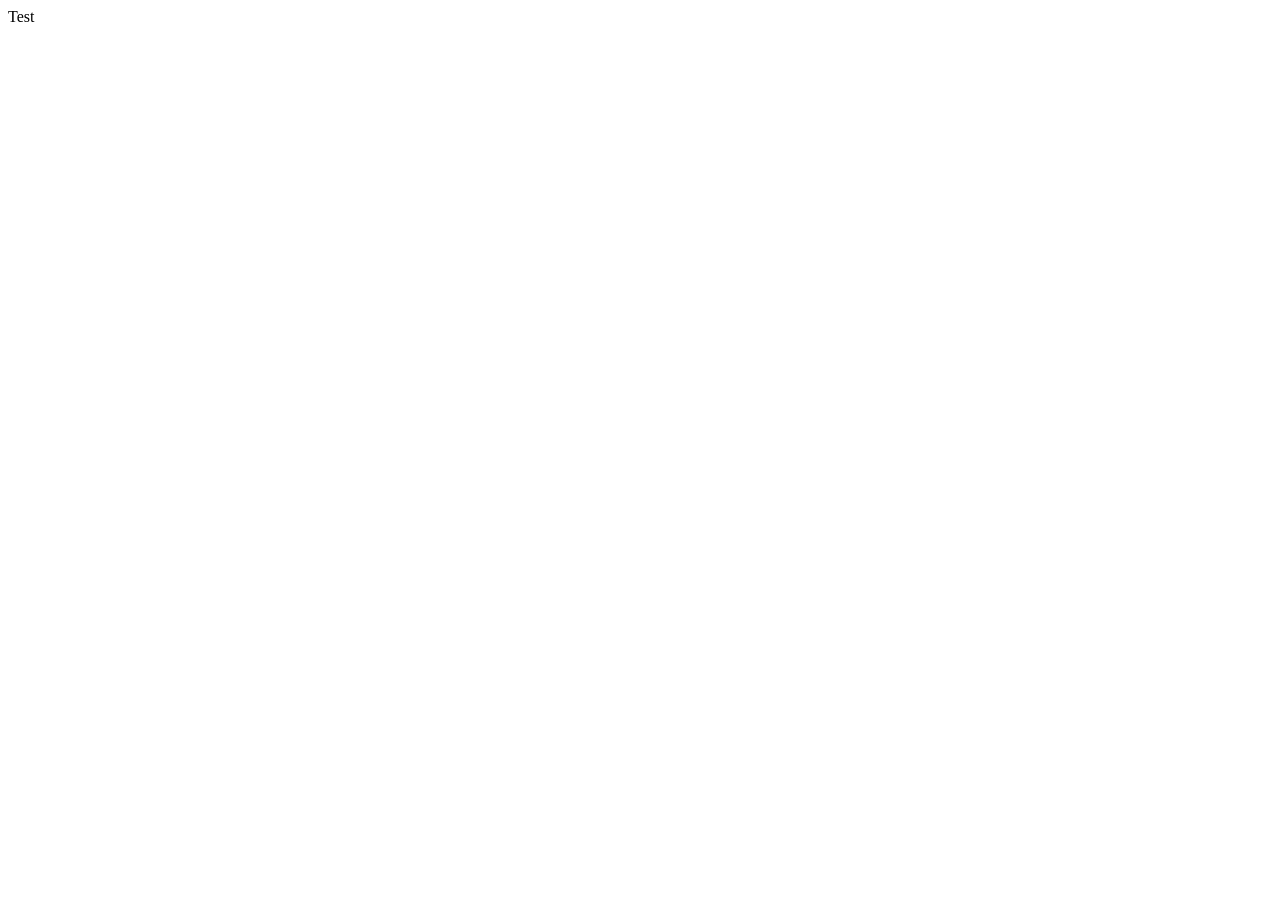
==== Frontend/index.html @ 188ba50f "init HTML" ====
<!DOCTYPE html>
<html lang="en">
<head>
    <meta charset="UTF-8">
    <meta name="viewport" content="width=device-width, initial-scale=1.0">
    <title>Document</title>
</head>
<body>
    Test
</body>
</html>
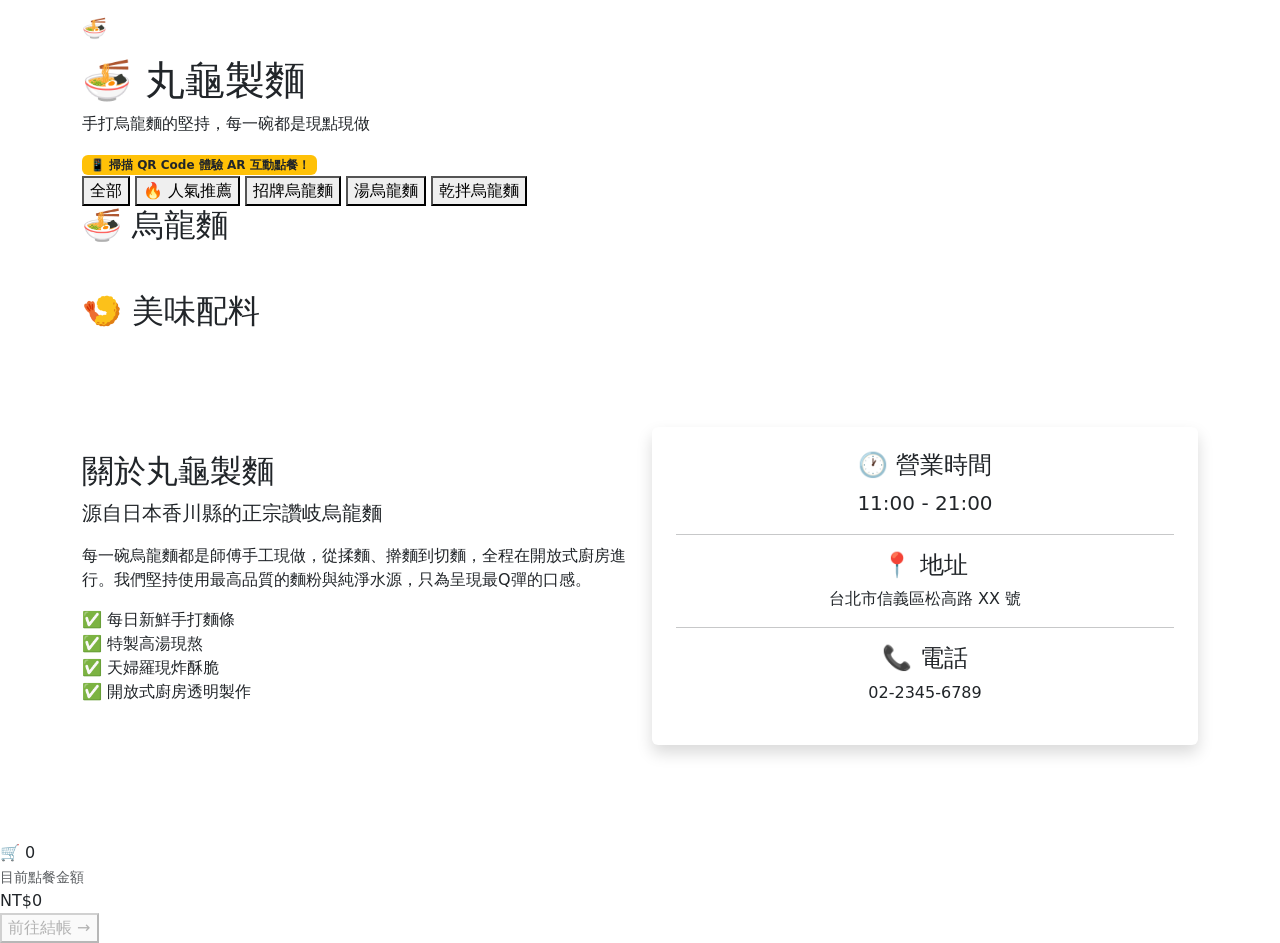
==== commit 6c63cfc0: "dev test" ====
--- a/Frontend/index.html
+++ b/Frontend/index.html
@@ -1,11 +1,190 @@
 <!DOCTYPE html>
-<html lang="en">
+<html lang="zh-TW">
 <head>
     <meta charset="UTF-8">
     <meta name="viewport" content="width=device-width, initial-scale=1.0">
-    <title>Document</title>
+    <title>丸龜製麵 | 手打烏龍麵的堅持</title>
+    
+    <!-- Favicon -->
+    <link rel="icon" type="image/x-icon" href="/static/img/favicon.ico">
+    
+    <!-- Bootstrap 5 CSS -->
+    <link href="https://cdn.jsdelivr.net/npm/bootstrap@5.3.2/dist/css/bootstrap.min.css" rel="stylesheet">
+    
+    <!-- Bootstrap Icons -->
+    <link href="https://cdn.jsdelivr.net/npm/bootstrap-icons@1.11.1/font/bootstrap-icons.css" rel="stylesheet">
+    
+    <!-- Google Fonts -->
+    <link href="https://fonts.googleapis.com/css2?family=Noto+Sans+TC:wght@400;500;700&display=swap" rel="stylesheet">
+    
+    <!-- 自定義樣式 -->
+    <link href="/assets/css/style.css" rel="stylesheet">
 </head>
 <body>
-    Test
+    <!-- ============== 頂部導覽列 ============== -->
+    <nav class="navbar navbar-expand-lg navbar-dark" style="background-color: var(--primary-color);">
+        <div class="container">
+            <a class="navbar-brand" href="#">
+                🍜 丸龜製麵
+            </a>
+            <button class="navbar-toggler" type="button" data-bs-toggle="collapse" data-bs-target="#navbarNav">
+                <span class="navbar-toggler-icon"></span>
+            </button>
+            <div class="collapse navbar-collapse" id="navbarNav">
+                <ul class="navbar-nav ms-auto">
+                    <li class="nav-item">
+                        <a class="nav-link active" href="#menu">菜單</a>
+                    </li>
+                    <li class="nav-item">
+                        <a class="nav-link" href="#about">關於我們</a>
+                    </li>
+                    <li class="nav-item">
+                        <a class="nav-link" href="#" data-bs-toggle="modal" data-bs-target="#cart-modal" onclick="showCartModal()">
+                            <i class="bi bi-cart3"></i> 購物車
+                        </a>
+                    </li>
+                </ul>
+            </div>
+        </div>
+    </nav>
+
+    <!-- ============== Hero 區塊 ============== -->
+    <section class="hero-section">
+        <div class="container">
+            <h1>🍜 丸龜製麵</h1>
+            <p>手打烏龍麵的堅持，每一碗都是現點現做</p>
+            <span class="badge bg-warning text-dark">
+                📱 掃描 QR Code 體驗 AR 互動點餐！
+            </span>
+        </div>
+    </section>
+
+    <!-- ============== 分類標籤 ============== -->
+    <div class="container">
+        <div class="category-tabs" id="menu">
+            <button class="category-tab active" onclick="filterCategory('all')">全部</button>
+            <button class="category-tab" onclick="filterCategory('popular')">🔥 人氣推薦</button>
+            <button class="category-tab" onclick="filterCategory('招牌烏龍麵')">招牌烏龍麵</button>
+            <button class="category-tab" onclick="filterCategory('湯烏龍麵')">湯烏龍麵</button>
+            <button class="category-tab" onclick="filterCategory('乾拌烏龍麵')">乾拌烏龍麵</button>
+        </div>
+    </div>
+
+    <!-- ============== 載入動畫 ============== -->
+    <div id="loading-spinner" class="container text-center py-5" style="display: none;">
+        <div class="spinner-border text-danger" role="status">
+            <span class="visually-hidden">載入中...</span>
+        </div>
+        <p class="mt-3">正在準備美味菜單...</p>
+    </div>
+
+    <!-- ============== 菜單 Grid ============== -->
+    <main class="container">
+        <h2 class="mb-4">🍜 烏龍麵</h2>
+        <div id="menu-grid" class="menu-grid">
+            <!-- 動態載入 -->
+        </div>
+        
+        <!-- 副餐區塊 -->
+        <h2 class="mt-5 mb-4">🍤 美味配料</h2>
+        <div id="sides-grid" class="menu-grid">
+            <!-- 動態載入 -->
+        </div>
+    </main>
+
+    <!-- ============== 關於我們 ============== -->
+    <section id="about" class="container my-5 py-5">
+        <div class="row align-items-center">
+            <div class="col-md-6">
+                <h2>關於丸龜製麵</h2>
+                <p class="lead">源自日本香川縣的正宗讚岐烏龍麵</p>
+                <p>每一碗烏龍麵都是師傅手工現做，從揉麵、擀麵到切麵，全程在開放式廚房進行。我們堅持使用最高品質的麵粉與純淨水源，只為呈現最Q彈的口感。</p>
+                <ul class="list-unstyled">
+                    <li>✅ 每日新鮮手打麵條</li>
+                    <li>✅ 特製高湯現熬</li>
+                    <li>✅ 天婦羅現炸酥脆</li>
+                    <li>✅ 開放式廚房透明製作</li>
+                </ul>
+            </div>
+            <div class="col-md-6 text-center">
+                <div class="p-4 bg-white rounded shadow">
+                    <h4>🕐 營業時間</h4>
+                    <p class="fs-5">11:00 - 21:00</p>
+                    <hr>
+                    <h4>📍 地址</h4>
+                    <p>台北市信義區松高路 XX 號</p>
+                    <hr>
+                    <h4>📞 電話</h4>
+                    <p>02-2345-6789</p>
+                </div>
+            </div>
+        </div>
+    </section>
+
+    <!-- ============== 底部點餐列 (Sticky Footer) ============== -->
+    <div class="order-bar">
+        <div class="cart-info">
+            <div class="cart-icon">
+                🛒
+                <span class="cart-count" id="cart-count">0</span>
+            </div>
+            <div>
+                <small class="text-muted">目前點餐金額</small>
+                <div class="cart-total" id="cart-total">NT$0</div>
+            </div>
+        </div>
+        <button class="checkout-btn" id="checkout-btn" data-bs-toggle="modal" data-bs-target="#cart-modal" onclick="showCartModal()" disabled>
+            前往結帳 →
+        </button>
+    </div>
+
+    <!-- ============== 購物車 Modal ============== -->
+    <div class="modal fade" id="cart-modal" tabindex="-1">
+        <div class="modal-dialog modal-lg">
+            <div class="modal-content">
+                <div class="modal-header" style="background: var(--primary-color); color: white;">
+                    <h5 class="modal-title">🛒 我的點餐</h5>
+                    <button type="button" class="btn-close btn-close-white" data-bs-dismiss="modal"></button>
+                </div>
+                <div class="modal-body" id="cart-modal-body">
+                    <!-- 動態載入 -->
+                </div>
+                <div class="modal-footer">
+                    <div class="w-100">
+                        <label for="order-note" class="form-label">備註 (例如：不要蔥、少辣)</label>
+                        <textarea class="form-control mb-3" id="order-note" rows="2" placeholder="有任何特殊需求請在這裡說明..."></textarea>
+                    </div>
+                    <button type="button" class="btn btn-secondary" onclick="clearCart(); showCartModal();">
+                        清空購物車
+                    </button>
+                    <button type="button" class="btn btn-danger btn-lg" onclick="submitOrder()">
+                        確認訂單 🎉
+                    </button>
+                </div>
+            </div>
+        </div>
+    </div>
+
+    <!-- ============== 手機版 Modal ============== -->
+    <div class="modal fade mobile-modal" id="mobile-modal" tabindex="-1">
+        <div class="modal-dialog modal-dialog-centered">
+            <div class="modal-content">
+                <div class="modal-header">
+                    <h5 class="modal-title" id="mobile-modal-title">餐點名稱</h5>
+                    <button type="button" class="btn-close" data-bs-dismiss="modal"></button>
+                </div>
+                <div class="modal-body" id="mobile-modal-body">
+                    <!-- 動態載入 -->
+                </div>
+            </div>
+        </div>
+    </div>
+
+    <!-- ============== Scripts ============== -->
+    <!-- Bootstrap 5 JS -->
+    <script src="https://cdn.jsdelivr.net/npm/bootstrap@5.3.2/dist/js/bootstrap.bundle.min.js"></script>
+    
+    <!-- 主要 JavaScript -->
+    <script src="/assets/js/main.js"></script>
 </body>
-</html>+</html>
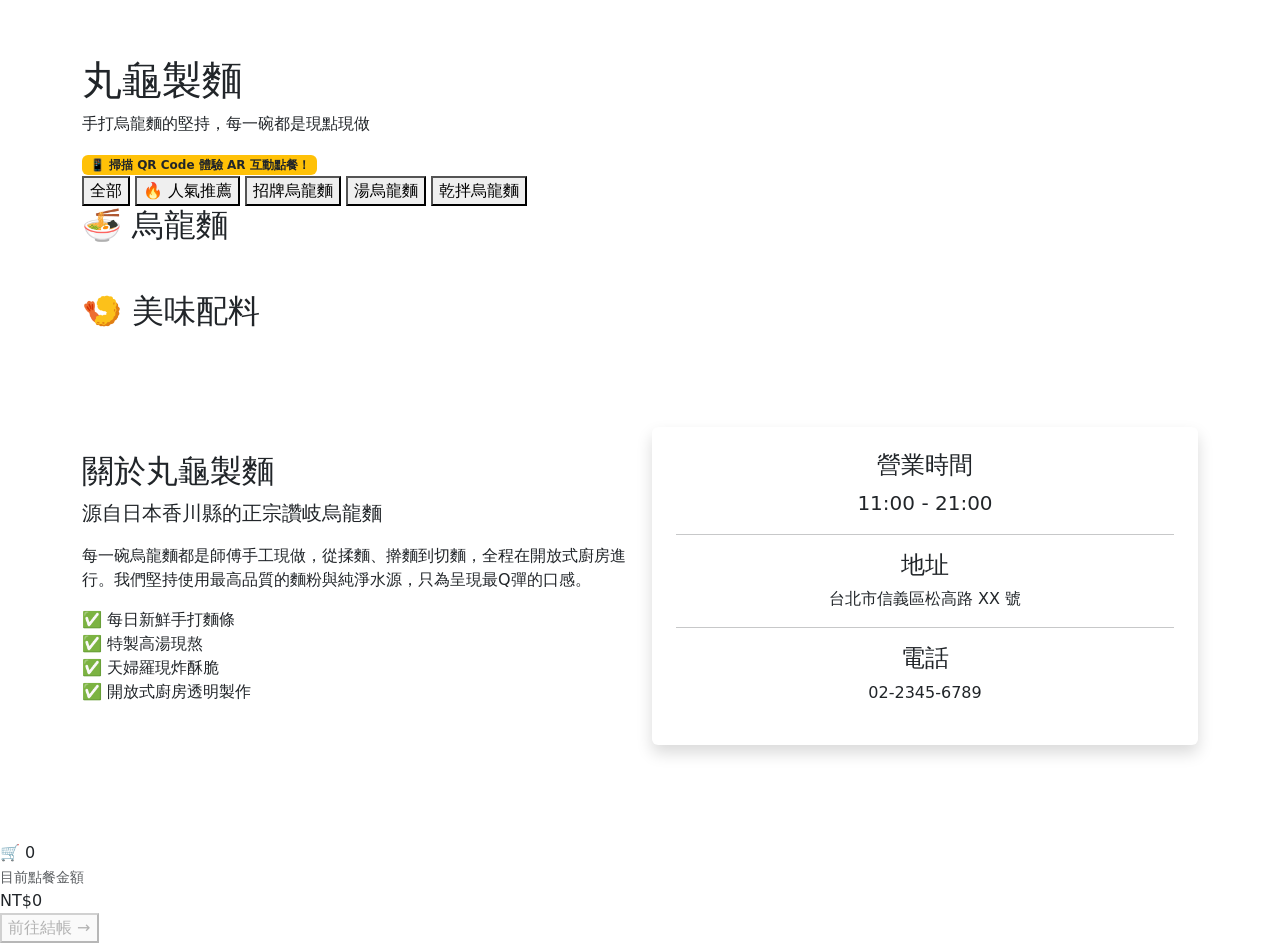
==== commit 3a20a245: "html edit" ====
--- a/Frontend/index.html
+++ b/Frontend/index.html
@@ -25,7 +25,7 @@
     <nav class="navbar navbar-expand-lg navbar-dark" style="background-color: var(--primary-color);">
         <div class="container">
             <a class="navbar-brand" href="#">
-                🍜 丸龜製麵
+                丸龜製麵
             </a>
             <button class="navbar-toggler" type="button" data-bs-toggle="collapse" data-bs-target="#navbarNav">
                 <span class="navbar-toggler-icon"></span>
@@ -40,7 +40,7 @@
                     </li>
                     <li class="nav-item">
                         <a class="nav-link" href="#" data-bs-toggle="modal" data-bs-target="#cart-modal" onclick="showCartModal()">
-                            <i class="bi bi-cart3"></i> 購物車
+                            購物車
                         </a>
                     </li>
                 </ul>
@@ -51,7 +51,7 @@
     <!-- ============== Hero 區塊 ============== -->
     <section class="hero-section">
         <div class="container">
-            <h1>🍜 丸龜製麵</h1>
+            <h1>丸龜製麵</h1>
             <p>手打烏龍麵的堅持，每一碗都是現點現做</p>
             <span class="badge bg-warning text-dark">
                 📱 掃描 QR Code 體驗 AR 互動點餐！
@@ -108,13 +108,13 @@
             </div>
             <div class="col-md-6 text-center">
                 <div class="p-4 bg-white rounded shadow">
-                    <h4>🕐 營業時間</h4>
+                    <h4>營業時間</h4>
                     <p class="fs-5">11:00 - 21:00</p>
                     <hr>
-                    <h4>📍 地址</h4>
+                    <h4>地址</h4>
                     <p>台北市信義區松高路 XX 號</p>
                     <hr>
-                    <h4>📞 電話</h4>
+                    <h4>電話</h4>
                     <p>02-2345-6789</p>
                 </div>
             </div>
@@ -143,7 +143,7 @@
         <div class="modal-dialog modal-lg">
             <div class="modal-content">
                 <div class="modal-header" style="background: var(--primary-color); color: white;">
-                    <h5 class="modal-title">🛒 我的點餐</h5>
+                    <h5 class="modal-title">我的點餐</h5>
                     <button type="button" class="btn-close btn-close-white" data-bs-dismiss="modal"></button>
                 </div>
                 <div class="modal-body" id="cart-modal-body">
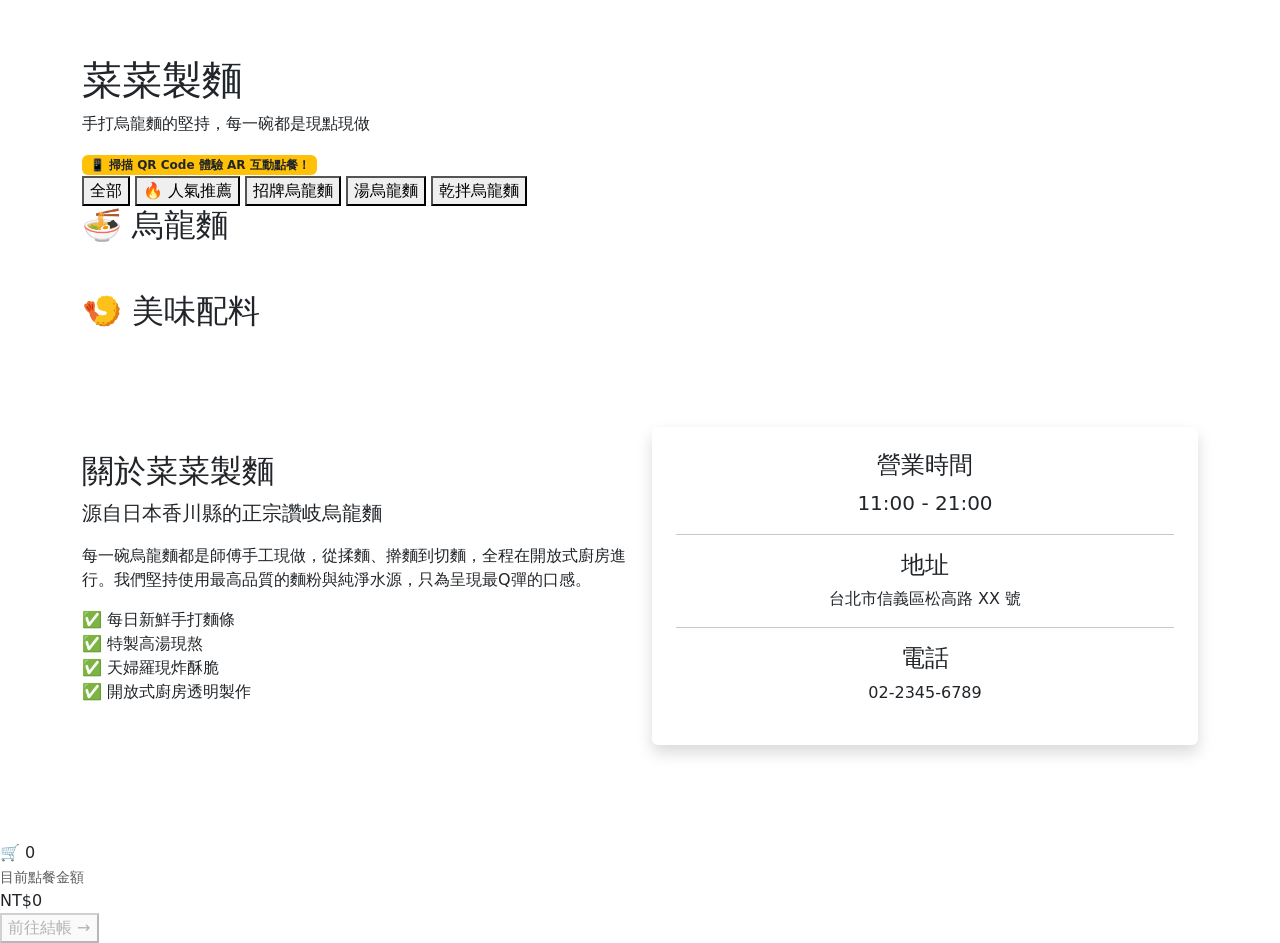
==== commit ef268269: "修改名稱以防止商標問題" ====
--- a/Frontend/index.html
+++ b/Frontend/index.html
@@ -3,7 +3,7 @@
 <head>
     <meta charset="UTF-8">
     <meta name="viewport" content="width=device-width, initial-scale=1.0">
-    <title>丸龜製麵 | 手打烏龍麵的堅持</title>
+    <title>菜菜製麵 | 手打烏龍麵的堅持</title>
     
     <!-- Favicon -->
     <link rel="icon" type="image/x-icon" href="/static/img/favicon.ico">
@@ -22,10 +22,10 @@
 </head>
 <body>
     <!-- ============== 頂部導覽列 ============== -->
-    <nav class="navbar navbar-expand-lg navbar-dark" style="background-color: var(--primary-color);">
+    <nav class="navbar navbar-expand-lg navbar-dark sticky-top" style="background-color: var(--primary-color);">
         <div class="container">
             <a class="navbar-brand" href="#">
-                丸龜製麵
+                菜菜製麵
             </a>
             <button class="navbar-toggler" type="button" data-bs-toggle="collapse" data-bs-target="#navbarNav">
                 <span class="navbar-toggler-icon"></span>
@@ -51,7 +51,7 @@
     <!-- ============== Hero 區塊 ============== -->
     <section class="hero-section">
         <div class="container">
-            <h1>丸龜製麵</h1>
+            <h1>菜菜製麵</h1>
             <p>手打烏龍麵的堅持，每一碗都是現點現做</p>
             <span class="badge bg-warning text-dark">
                 📱 掃描 QR Code 體驗 AR 互動點餐！
@@ -96,7 +96,7 @@
     <section id="about" class="container my-5 py-5">
         <div class="row align-items-center">
             <div class="col-md-6">
-                <h2>關於丸龜製麵</h2>
+                <h2>關於菜菜製麵</h2>
                 <p class="lead">源自日本香川縣的正宗讚岐烏龍麵</p>
                 <p>每一碗烏龍麵都是師傅手工現做，從揉麵、擀麵到切麵，全程在開放式廚房進行。我們堅持使用最高品質的麵粉與純淨水源，只為呈現最Q彈的口感。</p>
                 <ul class="list-unstyled">
@@ -157,29 +157,13 @@
                     <button type="button" class="btn btn-secondary" onclick="clearCart(); showCartModal();">
                         清空購物車
                     </button>
-                    <button type="button" class="btn btn-danger btn-lg" onclick="submitOrder()">
-                        確認訂單 🎉
+                    <button type="button" class="btn btn-danger" onclick="submitOrder()">
+                        確認訂單
                     </button>
                 </div>
             </div>
         </div>
     </div>
-
-    <!-- ============== 手機版 Modal ============== -->
-    <div class="modal fade mobile-modal" id="mobile-modal" tabindex="-1">
-        <div class="modal-dialog modal-dialog-centered">
-            <div class="modal-content">
-                <div class="modal-header">
-                    <h5 class="modal-title" id="mobile-modal-title">餐點名稱</h5>
-                    <button type="button" class="btn-close" data-bs-dismiss="modal"></button>
-                </div>
-                <div class="modal-body" id="mobile-modal-body">
-                    <!-- 動態載入 -->
-                </div>
-            </div>
-        </div>
-    </div>
-
     <!-- ============== Scripts ============== -->
     <!-- Bootstrap 5 JS -->
     <script src="https://cdn.jsdelivr.net/npm/bootstrap@5.3.2/dist/js/bootstrap.bundle.min.js"></script>
